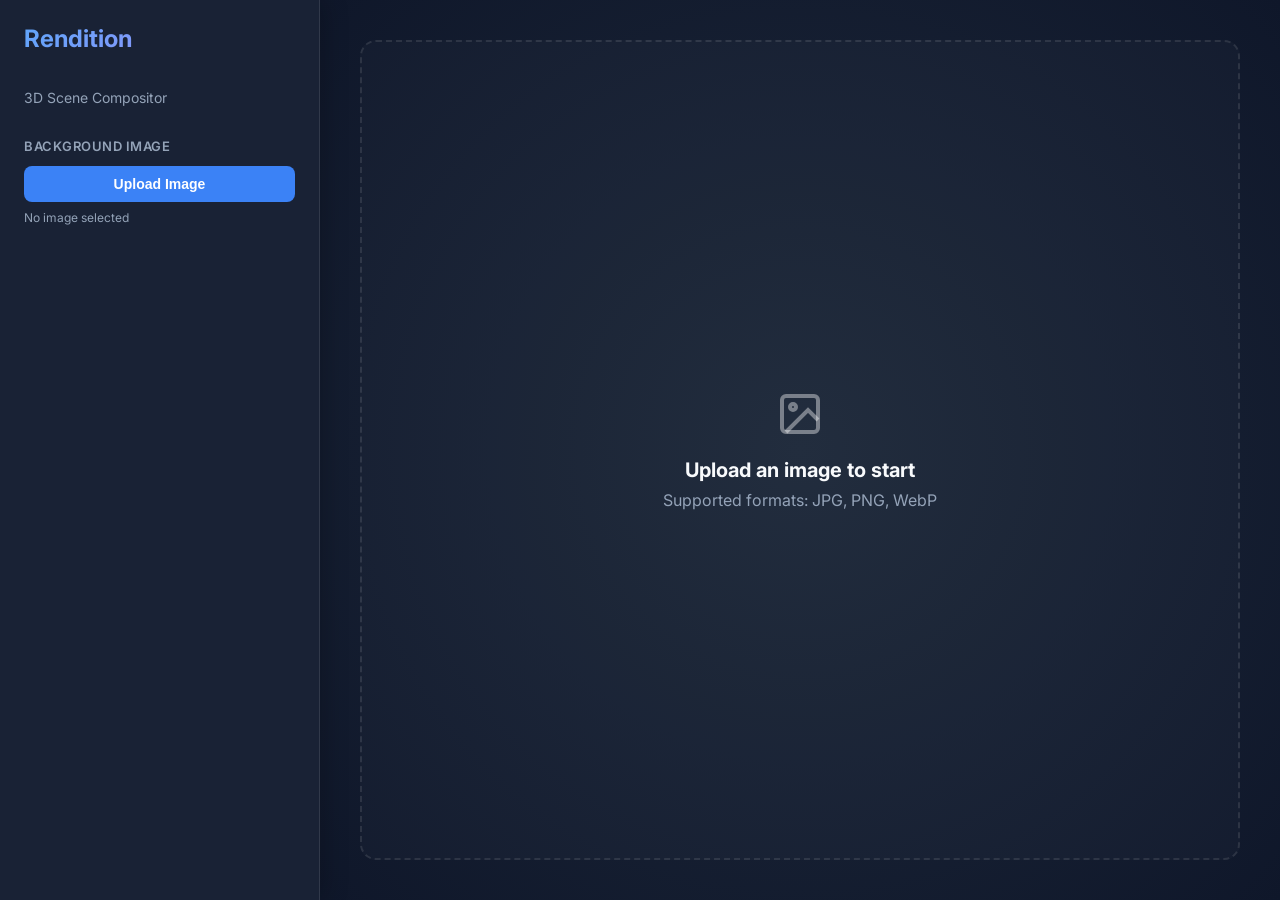
==== index.html @ f94c9c57 "updated to latest version" ====
<!DOCTYPE html>
<html lang="en">

<head>
    <meta charset="UTF-8">
    <meta name="viewport" content="width=device-width, initial-scale=1.0">
    <title>Rendition 3D Compositor</title>
    <!-- Fonts -->
    <link href="https://fonts.googleapis.com/css2?family=Inter:wght@300;400;600;700&display=swap" rel="stylesheet">
    <!-- Styles -->
    <link rel="stylesheet" href="style.css">
</head>

<body>

    <div class="app-container">
        <!-- Sidebar Controls -->
        <aside class="sidebar">
            <h1 class="logo">Rendition</h1>
            <p class="subtitle">3D Scene Compositor</p>

            <div class="control-group">
                <label class="control-label">Background Image</label>
                <div class="file-upload-wrapper">
                    <input type="file" id="imageUpload" accept="image/*" />
                    <button class="btn btn-primary" onclick="document.getElementById('imageUpload').click()">Upload
                        Image</button>
                    <p id="uploadStatus" class="status-text">No image selected</p>
                </div>
            </div>

            <div class="control-group" id="modelsBox" style="display: none;">
                <label class="control-label">Add 3D Models</label>
                <div class="models-grid">
                    <button class="btn-model" data-model="https://modelviewer.dev/shared-assets/models/Astronaut.glb">
                        <img src="https://raw.githubusercontent.com/google/model-viewer/master/packages/shared-assets/models/Astronaut.png"
                            alt="Astronaut"
                            onerror="this.src='[data-uri]'" />
                        <span>Astronaut</span>
                    </button>
                    <button class="btn-model"
                        data-model="https://modelviewer.dev/shared-assets/models/RobotExpressive.glb">
                        <img src="https://raw.githubusercontent.com/google/model-viewer/master/packages/shared-assets/models/RobotExpressive.png"
                            alt="Robot"
                            onerror="this.src='[data-uri]'" />
                        <span>Robot</span>
                    </button>
                    <button class="btn-model"
                        data-model="https://modelviewer.dev/shared-assets/models/glTF-Sample-Models/2.0/Duck/glTF-Binary/Duck.glb">
                        <img src="https://raw.githubusercontent.com/KhronosGroup/glTF-Sample-Models/master/2.0/Duck/screenshot/screenshot.png"
                            alt="Duck"
                            onerror="this.src='[data-uri]'" />
                        <span>Duck</span>
                    </button>
                </div>
            </div>

            <div class="control-group action-group" id="actionsBox" style="display: none;">
                <button class="btn btn-success" id="btnSaveImage">
                    <svg width="20" height="20" viewBox="0 0 24 24" fill="none" stroke="currentColor" stroke-width="2"
                        stroke-linecap="round" stroke-linejoin="round">
                        <path d="M19 21H5a2 2 0 0 1-2-2V5a2 2 0 0 1 2-2h11l5 5v11a2 2 0 0 1-2 2z"></path>
                        <polyline points="17 21 17 13 7 13 7 21"></polyline>
                        <polyline points="7 3 7 8 15 8"></polyline>
                    </svg>
                    Capture & Save
                </button>
            </div>
        </aside>

        <!-- Main Canvas Area -->
        <main class="workspace">
            <div id="dropzone" class="dropzone empty">
                <div class="dropzone-message">
                    <svg width="48" height="48" viewBox="0 0 24 24" fill="none" stroke="rgba(255,255,255,0.4)"
                        stroke-width="2">
                        <rect x="3" y="3" width="18" height="18" rx="2" ry="2"></rect>
                        <circle cx="8.5" cy="8.5" r="1.5"></circle>
                        <polyline points="21 15 16 10 5 21"></polyline>
                    </svg>
                    <h2>Upload an image to start</h2>
                    <p>Supported formats: JPG, PNG, WebP</p>
                </div>
                <!-- Canvas becomes populated once image is uploaded -->
                <div id="canvas" class="canvas-hidden">
                    <img id="bgImg" src="" alt="Background" draggable="false" />
                    <!-- Model wrappers injected here -->
                </div>
            </div>
        </main>
    </div>

    <!-- Scripts -->
    <script src="https://cdnjs.cloudflare.com/ajax/libs/html2canvas/1.4.1/html2canvas.min.js"></script>
    <script type="module" src="https://ajax.googleapis.com/ajax/libs/model-viewer/3.4.0/model-viewer.min.js"></script>
    <script src="script.js"></script>
</body>

</html>
---- style.css ----
:root {
    --bg-dark: #0f172a;
    --sidebar-bg: rgba(30, 41, 59, 0.7);
    --border-color: rgba(255, 255, 255, 0.1);
    --text-primary: #f8fafc;
    --text-secondary: #94a3b8;
    --brand-primary: #3b82f6;
    --brand-hover: #2563eb;
    --success: #10b981;
    --success-hover: #059669;
    --danger: #ef4444;
}

* {
    box-sizing: border-box;
    margin: 0;
    padding: 0;
}

body {
    font-family: 'Inter', sans-serif;
    background-color: var(--bg-dark);
    color: var(--text-primary);
    min-height: 100vh;
    overflow: hidden;
}

.app-container {
    display: flex;
    height: 100vh;
    width: 100vw;
}

/* Sidebar */
.sidebar {
    width: 320px;
    background: var(--sidebar-bg);
    backdrop-filter: blur(16px);
    -webkit-backdrop-filter: blur(16px);
    border-right: 1px solid var(--border-color);
    padding: 24px;
    display: flex;
    flex-direction: column;
    gap: 32px;
    z-index: 10;
    box-shadow: 4px 0 24px rgba(0, 0, 0, 0.2);
}

.logo {
    font-size: 24px;
    font-weight: 700;
    background: linear-gradient(135deg, #60a5fa, #a78bfa);
    -webkit-background-clip: text;
    -webkit-text-fill-color: transparent;
    margin-bottom: 4px;
}

.subtitle {
    font-size: 14px;
    color: var(--text-secondary);
}

.control-group {
    display: flex;
    flex-direction: column;
    gap: 12px;
}

.control-label {
    font-size: 13px;
    font-weight: 600;
    text-transform: uppercase;
    letter-spacing: 0.5px;
    color: var(--text-secondary);
}

/* Buttons */
.btn {
    display: inline-flex;
    align-items: center;
    justify-content: center;
    gap: 8px;
    padding: 10px 16px;
    border-radius: 8px;
    font-size: 14px;
    font-weight: 600;
    border: none;
    cursor: pointer;
    transition: all 0.2s ease;
    width: 100%;
}

.btn-primary {
    background: var(--brand-primary);
    color: white;
}

.btn-primary:hover {
    background: var(--brand-hover);
    transform: translateY(-1px);
}

.btn-success {
    background: var(--success);
    color: white;
    padding: 14px;
    font-size: 15px;
}

.btn-success:hover {
    background: var(--success-hover);
    transform: translateY(-2px);
    box-shadow: 0 4px 12px rgba(16, 185, 129, 0.3);
}

/* File Upload */
.file-upload-wrapper input[type="file"] {
    display: none;
}

.status-text {
    font-size: 12px;
    color: var(--text-secondary);
    margin-top: 8px;
    word-break: break-all;
}

/* Models Grid */
.models-grid {
    display: grid;
    grid-template-columns: repeat(3, 1fr);
    gap: 12px;
}

.btn-model {
    background: rgba(255, 255, 255, 0.05);
    border: 1px solid var(--border-color);
    border-radius: 8px;
    padding: 8px;
    cursor: pointer;
    transition: all 0.2s ease;
    display: flex;
    flex-direction: column;
    align-items: center;
    gap: 8px;
}

.btn-model:hover {
    background: rgba(255, 255, 255, 0.1);
    transform: translateY(-2px);
    border-color: var(--brand-primary);
}

.btn-model img {
    width: 100%;
    aspect-ratio: 1;
    object-fit: cover;
    border-radius: 4px;
    background: #000;
}

.btn-model span {
    font-size: 11px;
    color: var(--text-primary);
    font-weight: 500;
}

.action-group {
    margin-top: auto;
}

/* Main Workspace */
.workspace {
    flex: 1;
    position: relative;
    display: flex;
    align-items: center;
    justify-content: center;
    background: radial-gradient(circle at center, #1e293b 0%, #0f172a 100%);
    overflow: auto;
    padding: 40px;
}

.dropzone {
    width: 100%;
    height: 100%;
    border: 2px dashed var(--border-color);
    border-radius: 16px;
    display: flex;
    align-items: center;
    justify-content: center;
    transition: all 0.3s ease;
}

.dropzone.empty {
    background: rgba(255, 255, 255, 0.02);
}

.dropzone-message {
    text-align: center;
    color: var(--text-secondary);
}

.dropzone-message h2 {
    color: var(--text-primary);
    margin: 16px 0 8px;
    font-size: 20px;
}

/* Canvas Area */
#canvas {
    position: relative;
    box-shadow: 0 20px 40px rgba(0, 0, 0, 0.4);
    transition: transform 0.3s ease;
}

#canvas.canvas-hidden {
    display: none;
}

#bgImg {
    display: block;
    max-width: 100%;
    max-height: calc(100vh - 80px);
    /* accounting for workspace padding */
    object-fit: contain;
}

/* Model Wrapper */
.model-wrapper {
    position: absolute;
    top: 50%;
    left: 50%;
    width: 500px;
    height: 500px;
    transform: translate(-50%, -50%);
    border: 2px solid transparent;
}

.model-wrapper:hover,
.model-wrapper.active {
    border-color: rgba(59, 130, 246, 0.5);
    background: rgba(59, 130, 246, 0.05);
    /* very slight background on hover */
}

model-viewer {
    width: 100%;
    height: 100%;
    --poster-color: transparent;
}

/* Wrapper Controls */
.model-control {
    position: absolute;
    width: 32px;
    height: 32px;
    border-radius: 50%;
    background: var(--brand-primary);
    color: white;
    display: flex;
    align-items: center;
    justify-content: center;
    cursor: pointer;
    box-shadow: 0 2px 8px rgba(0, 0, 0, 0.3);
    opacity: 0;
    transition: opacity 0.2s ease, transform 0.1s ease;
    z-index: 10;
    border: 2px solid white;
}

.model-control:hover {
    transform: scale(1.1);
}

.model-wrapper:hover .model-control,
.model-wrapper.active .model-control {
    opacity: 1;
}

.btn-move {
    top: -16px;
    left: -16px;
    cursor: grab;
}

.btn-move:active {
    cursor: grabbing;
}

.btn-delete {
    top: -16px;
    right: -16px;
    background: var(--danger);
}

.btn-resize {
    bottom: -16px;
    right: -16px;
    cursor: nwse-resize;
    background: #f59e0b;
}

/* Hide controls during screenshot */
.model-wrapper.hide-controls {
    border-color: transparent !important;
    background: transparent !important;
}

.model-wrapper.hide-controls .model-control {
    opacity: 0 !important;
    display: none !important;
}
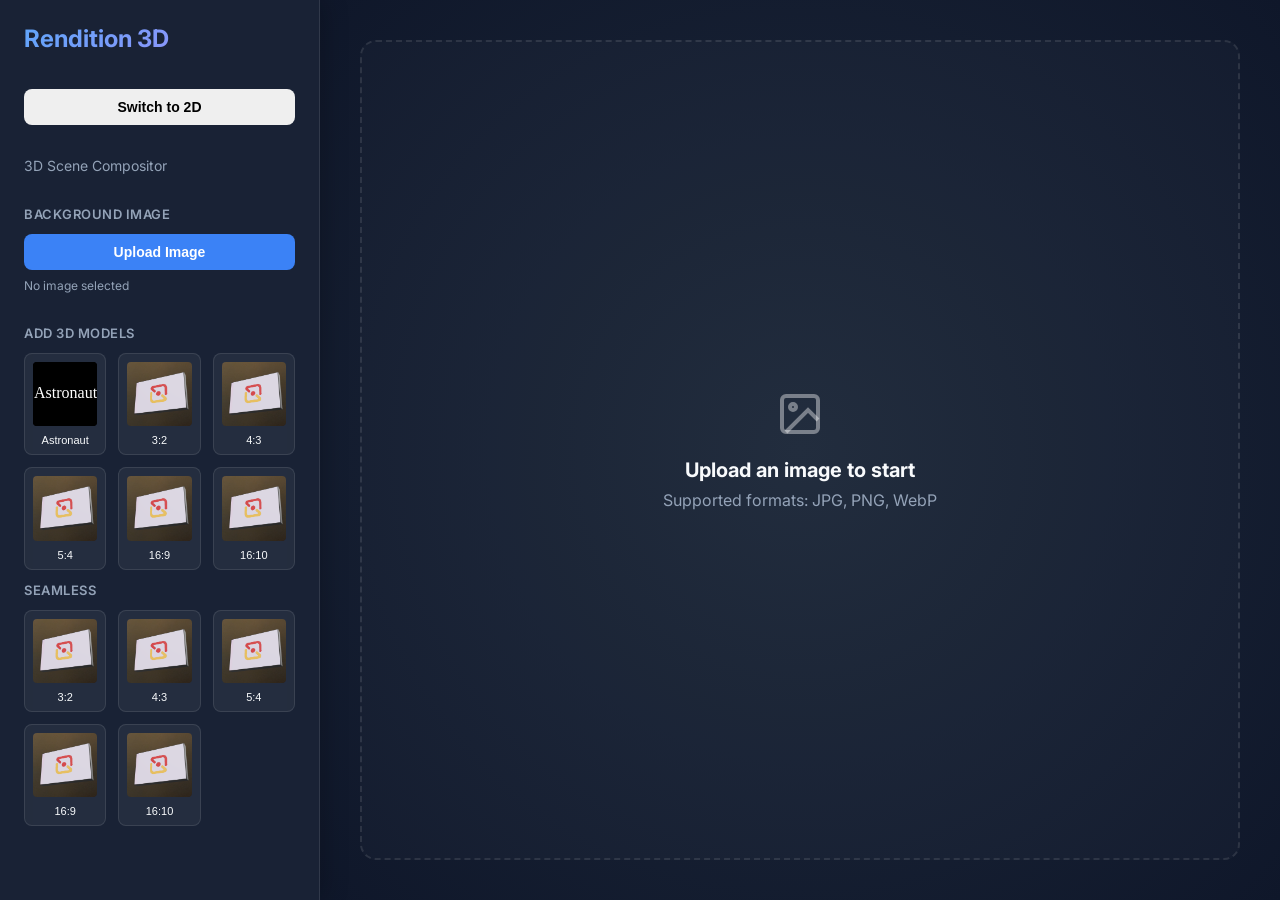
==== commit 10bb2f69: "added 2d version" ====
--- a/index.html
+++ b/index.html
@@ -16,8 +16,10 @@
     <div class="app-container">
         <!-- Sidebar Controls -->
         <aside class="sidebar">
-            <h1 class="logo">Rendition</h1>
-            <p class="subtitle">3D Scene Compositor</p>
+            <h1 class="logo">Rendition 3D</h1>
+            <button class="btn text-secondary" onclick="window.location.href='2d/index.html'">Switch to
+                2D</button>
+            <p class=" subtitle">3D Scene Compositor</p>
 
             <div class="control-group">
                 <label class="control-label">Background Image</label>
@@ -29,7 +31,7 @@
                 </div>
             </div>
 
-            <div class="control-group" id="modelsBox" style="display: none;">
+            <div class="control-group" id="modelsBox" style="display: flex;">
                 <label class="control-label">Add 3D Models</label>
                 <div class="models-grid">
                     <button class="btn-model" data-model="https://modelviewer.dev/shared-assets/models/Astronaut.glb">
@@ -38,19 +40,58 @@
                             onerror="this.src='[data-uri]'" />
                         <span>Astronaut</span>
                     </button>
-                    <button class="btn-model"
-                        data-model="https://modelviewer.dev/shared-assets/models/RobotExpressive.glb">
-                        <img src="https://raw.githubusercontent.com/google/model-viewer/master/packages/shared-assets/models/RobotExpressive.png"
-                            alt="Robot"
-                            onerror="this.src='[data-uri]'" />
-                        <span>Robot</span>
+                    <button class="btn-model" data-model="models/3_2.glb">
+                        <img src="image/led.png" alt="3_2"
+                            onerror="this.src='[data-uri]'" />
+                        <span>3:2</span>
                     </button>
-                    <button class="btn-model"
-                        data-model="https://modelviewer.dev/shared-assets/models/glTF-Sample-Models/2.0/Duck/glTF-Binary/Duck.glb">
-                        <img src="https://raw.githubusercontent.com/KhronosGroup/glTF-Sample-Models/master/2.0/Duck/screenshot/screenshot.png"
-                            alt="Duck"
+                    <button class="btn-model" data-model="models/4_3.glb">
+                        <img src="image/led.png" alt="4_3"
                             onerror="this.src='[data-uri]'" />
-                        <span>Duck</span>
+                        <span>4:3</span>
+                    </button>
+                    <button class="btn-model" data-model="models/5_4.glb">
+                        <img src="image/led.png" alt="5_4"
+                            onerror="this.src='[data-uri]'" />
+                        <span>5:4</span>
+                    </button>
+                    <button class="btn-model" data-model="models/16_9.glb">
+                        <img src="image/led.png" alt="16_9"
+                            onerror="this.src='[data-uri]'" />
+                        <span>16:9</span>
+                    </button>
+                    <button class="btn-model" data-model="models/16_10.glb">
+                        <img src="image/led.png" alt="16_10"
+                            onerror="this.src='[data-uri]'" />
+                        <span>16:10</span>
+                    </button>
+                </div>
+                <label class="control-label">Seamless</label>
+                <div class="models-grid">
+                    <button class="btn-model" data-model="models/3_2_seamless.glb">
+                        <img src="image/led.png" alt="3_2"
+                            onerror="this.src='[data-uri]'" />
+                        <span>3:2</span>
+                    </button>
+                    <button class="btn-model" data-model="models/4_3_seamless.glb">
+                        <img src="image/led.png" alt="4_3"
+                            onerror="this.src='[data-uri]'" />
+                        <span>4:3</span>
+                    </button>
+                    <button class="btn-model" data-model="models/5_4_seamless.glb">
+                        <img src="image/led.png" alt="5_4"
+                            onerror="this.src='[data-uri]'" />
+                        <span>5:4</span>
+                    </button>
+                    <button class="btn-model" data-model="models/16_9_seamless.glb">
+                        <img src="image/led.png" alt="16_9"
+                            onerror="this.src='[data-uri]'" />
+                        <span>16:9</span>
+                    </button>
+                    <button class="btn-model" data-model="models/16_10_seamless.glb">
+                        <img src="image/led.png" alt="16_10"
+                            onerror="this.src='[data-uri]'" />
+                        <span>16:10</span>
                     </button>
                 </div>
             </div>
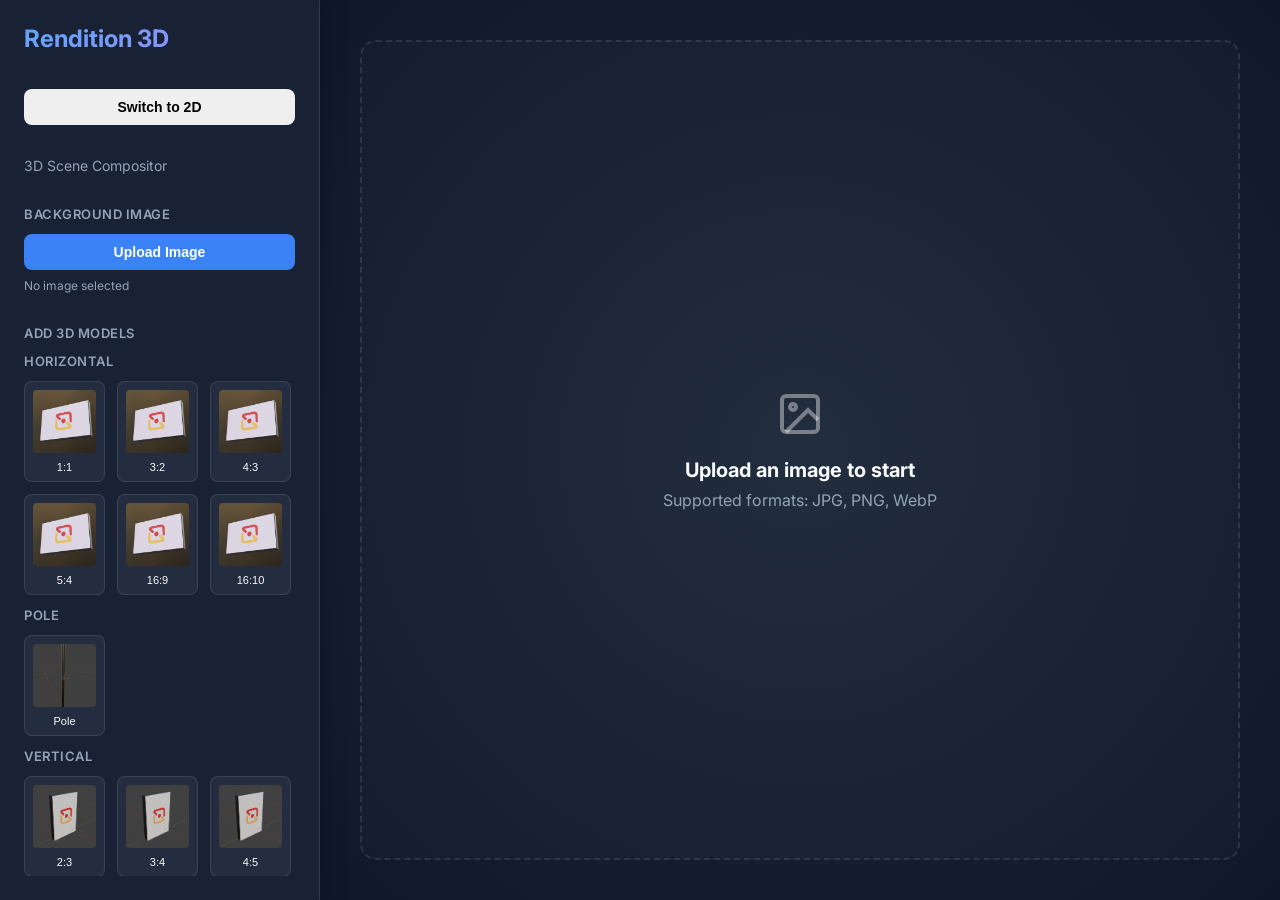
==== commit a14d2109: "add scroll, update to 3d models" ====
--- a/index.html
+++ b/index.html
@@ -8,7 +8,7 @@
     <!-- Fonts -->
     <link href="https://fonts.googleapis.com/css2?family=Inter:wght@300;400;600;700&display=swap" rel="stylesheet">
     <!-- Styles -->
-    <link rel="stylesheet" href="style.css">
+    <link rel="stylesheet" href="style.css?v=2">
 </head>
 
 <body>
@@ -33,12 +33,17 @@
 
             <div class="control-group" id="modelsBox" style="display: flex;">
                 <label class="control-label">Add 3D Models</label>
-                <div class="models-grid">
+                <!-- <div class="models-grid">
                     <button class="btn-model" data-model="https://modelviewer.dev/shared-assets/models/Astronaut.glb">
                         <img src="https://raw.githubusercontent.com/google/model-viewer/master/packages/shared-assets/models/Astronaut.png"
                             alt="Astronaut"
                             onerror="this.src='[data-uri]'" />
                         <span>Astronaut</span>
+                    </button>
+                    <button class="btn-model" data-model="models/1_1.glb">
+                        <img src="image/led.png" alt="1_1"
+                            onerror="this.src='[data-uri]'" />
+                        <span>1:1</span>
                     </button>
                     <button class="btn-model" data-model="models/3_2.glb">
                         <img src="image/led.png" alt="3_2"
@@ -65,9 +70,14 @@
                             onerror="this.src='[data-uri]'" />
                         <span>16:10</span>
                     </button>
-                </div>
-                <label class="control-label">Seamless</label>
+                </div> -->
+                <label class="control-label">Horizontal</label>
                 <div class="models-grid">
+                    <button class="btn-model" data-model="models/1_1.glb">
+                        <img src="image/led.png" alt="1_1"
+                            onerror="this.src='[data-uri]'" />
+                        <span>1:1</span>
+                    </button>
                     <button class="btn-model" data-model="models/3_2_seamless.glb">
                         <img src="image/led.png" alt="3_2"
                             onerror="this.src='[data-uri]'" />
@@ -94,9 +104,51 @@
                         <span>16:10</span>
                     </button>
                 </div>
+                <label class="control-label">Pole</label>
+                <div class="models-grid">
+                    <button class="btn-model" data-model="models/pole_1.glb">
+                        <img src="image/pole_1.png" alt=""
+                            onerror="this.src='[data-uri]'" />
+                        <span>Pole</span>
+                    </button>
+                </div>
+                <label class="control-label">Vertical</label>
+                <div class="models-grid">
+                    <button class="btn-model" data-model="models/v2_3.glb">
+                        <img src="image/led-vertical.png" alt="v2_3"
+                            onerror="this.src='[data-uri]'" />
+                        <span>2:3</span>
+                    </button>
+                    <button class="btn-model" data-model="models/v3_4.glb">
+                        <img src="image/led-vertical.png" alt="v3_4"
+                            onerror="this.src='[data-uri]'" />
+                        <span>3:4</span>
+                    </button>
+                    <button class="btn-model" data-model="models/v4_5.glb">
+                        <img src="image/led-vertical.png" alt="v4_5"
+                            onerror="this.src='[data-uri]'" />
+                        <span>4:5</span>
+                    </button>
+                    <button class="btn-model" data-model="models/v9_16.glb">
+                        <img src="image/led-vertical.png" alt="v9_16"
+                            onerror="this.src='[data-uri]'" />
+                        <span>9:16</span>
+                    </button>
+                    <button class="btn-model" data-model="models/v10_16.glb">
+                        <img src="image/led-vertical.png" alt="v10_16"
+                            onerror="this.src='[data-uri]'" />
+                        <span>10:16</span>
+                    </button>
+                </div>
             </div>
 
-            <div class="control-group action-group" id="actionsBox" style="display: none;">
+            <div class="control-group action-group" id="actionsBox"
+                style="display: none; flex-direction: column; gap: 12px;">
+                <label
+                    style="display: flex; align-items: center; gap: 8px; cursor: pointer; color: var(--text-primary); font-size: 14px;">
+                    <input type="checkbox" id="addWatermark" style="width: 16px; height: 16px;">
+                    Add Watermark
+                </label>
                 <button class="btn btn-success" id="btnSaveImage">
                     <svg width="20" height="20" viewBox="0 0 24 24" fill="none" stroke="currentColor" stroke-width="2"
                         stroke-linecap="round" stroke-linejoin="round">
@@ -134,7 +186,7 @@
     <!-- Scripts -->
     <script src="https://cdnjs.cloudflare.com/ajax/libs/html2canvas/1.4.1/html2canvas.min.js"></script>
     <script type="module" src="https://ajax.googleapis.com/ajax/libs/model-viewer/3.4.0/model-viewer.min.js"></script>
-    <script src="script.js"></script>
+    <script src="script.js?v=2"></script>
 </body>
 
 </html>
--- a/style.css
+++ b/style.css
@@ -132,6 +132,32 @@
     gap: 12px;
 }
 
+#modelsBox {
+    overflow-y: auto;
+    flex: 1;
+    min-height: 0;
+    padding-right: 4px;
+}
+
+/* Custom scrollbar for modelsBox */
+#modelsBox::-webkit-scrollbar {
+    width: 6px;
+}
+
+#modelsBox::-webkit-scrollbar-track {
+    background: rgba(255, 255, 255, 0.05);
+    border-radius: 4px;
+}
+
+#modelsBox::-webkit-scrollbar-thumb {
+    background: rgba(255, 255, 255, 0.2);
+    border-radius: 4px;
+}
+
+#modelsBox::-webkit-scrollbar-thumb:hover {
+    background: rgba(255, 255, 255, 0.3);
+}
+
 .btn-model {
     background: rgba(255, 255, 255, 0.05);
     border: 1px solid var(--border-color);
@@ -174,16 +200,18 @@
     flex: 1;
     position: relative;
     display: flex;
-    align-items: center;
-    justify-content: center;
+    align-items: flex-start;
+    justify-content: flex-start;
     background: radial-gradient(circle at center, #1e293b 0%, #0f172a 100%);
     overflow: auto;
     padding: 40px;
 }
 
 .dropzone {
-    width: 100%;
-    height: 100%;
+    min-width: 100%;
+    min-height: 100%;
+    width: max-content;
+    height: max-content;
     border: 2px dashed var(--border-color);
     border-radius: 16px;
     display: flex;
@@ -210,6 +238,7 @@
 /* Canvas Area */
 #canvas {
     position: relative;
+    flex-shrink: 0;
     box-shadow: 0 20px 40px rgba(0, 0, 0, 0.4);
     transition: transform 0.3s ease;
 }
@@ -220,10 +249,10 @@
 
 #bgImg {
     display: block;
-    max-width: 100%;
-    max-height: calc(100vh - 80px);
-    /* accounting for workspace padding */
-    object-fit: contain;
+    height: 800px !important;
+    width: auto !important;
+    max-width: none !important;
+    max-height: none !important;
 }
 
 /* Model Wrapper */
@@ -267,10 +296,11 @@
     transition: opacity 0.2s ease, transform 0.1s ease;
     z-index: 10;
     border: 2px solid white;
+    transform: scale(var(--inv-scale, 1));
 }
 
 .model-control:hover {
-    transform: scale(1.1);
+    transform: scale(calc(var(--inv-scale, 1) * 1.1));
 }
 
 .model-wrapper:hover .model-control,
@@ -301,6 +331,76 @@
     background: #f59e0b;
 }
 
+.btn-lock {
+    top: auto;
+    bottom: -16px;
+    left: -16px;
+    background: #64748b;
+}
+
+.btn-rot {
+    position: absolute;
+    width: 32px;
+    height: 32px;
+    border-radius: 50%;
+    background: rgba(255, 255, 255, 0.5);
+    color: white;
+    display: flex;
+    align-items: center;
+    justify-content: center;
+    cursor: pointer;
+    z-index: 10;
+    opacity: 0;
+    transition: opacity 0.2s, background 0.2s;
+    border: none;
+    transform: translate(-50%, -50%) scale(var(--inv-scale, 1));
+}
+
+.btn-rot:hover {
+    background: rgba(255, 255, 255, 0.4);
+    transform: translate(-50%, -50%) scale(calc(var(--inv-scale, 1) * 1.1));
+}
+
+.model-wrapper.active:not(.locked) .btn-rot {
+    opacity: 0.5;
+}
+
+.model-wrapper.active:not(.locked) .btn-rot:hover {
+    opacity: 1;
+}
+
+.btn-rot-up {
+    top: 20%;
+    left: 50%;
+    transform: translate(-50%, -50%) scale(var(--inv-scale, 1));
+}
+
+.btn-rot-down {
+    top: 80%;
+    left: 50%;
+    transform: translate(-50%, -50%) scale(var(--inv-scale, 1));
+}
+
+.btn-rot-left {
+    top: 50%;
+    left: 20%;
+    transform: translate(-50%, -50%) scale(var(--inv-scale, 1));
+}
+
+.btn-rot-right {
+    top: 50%;
+    left: 80%;
+    transform: translate(-50%, -50%) scale(var(--inv-scale, 1));
+}
+
+.model-wrapper.locked {
+    border-color: rgba(255, 255, 255, 0.3) !important;
+}
+
+.model-wrapper.locked .model-control:not(.btn-lock) {
+    display: none !important;
+}
+
 /* Hide controls during screenshot */
 .model-wrapper.hide-controls {
     border-color: transparent !important;
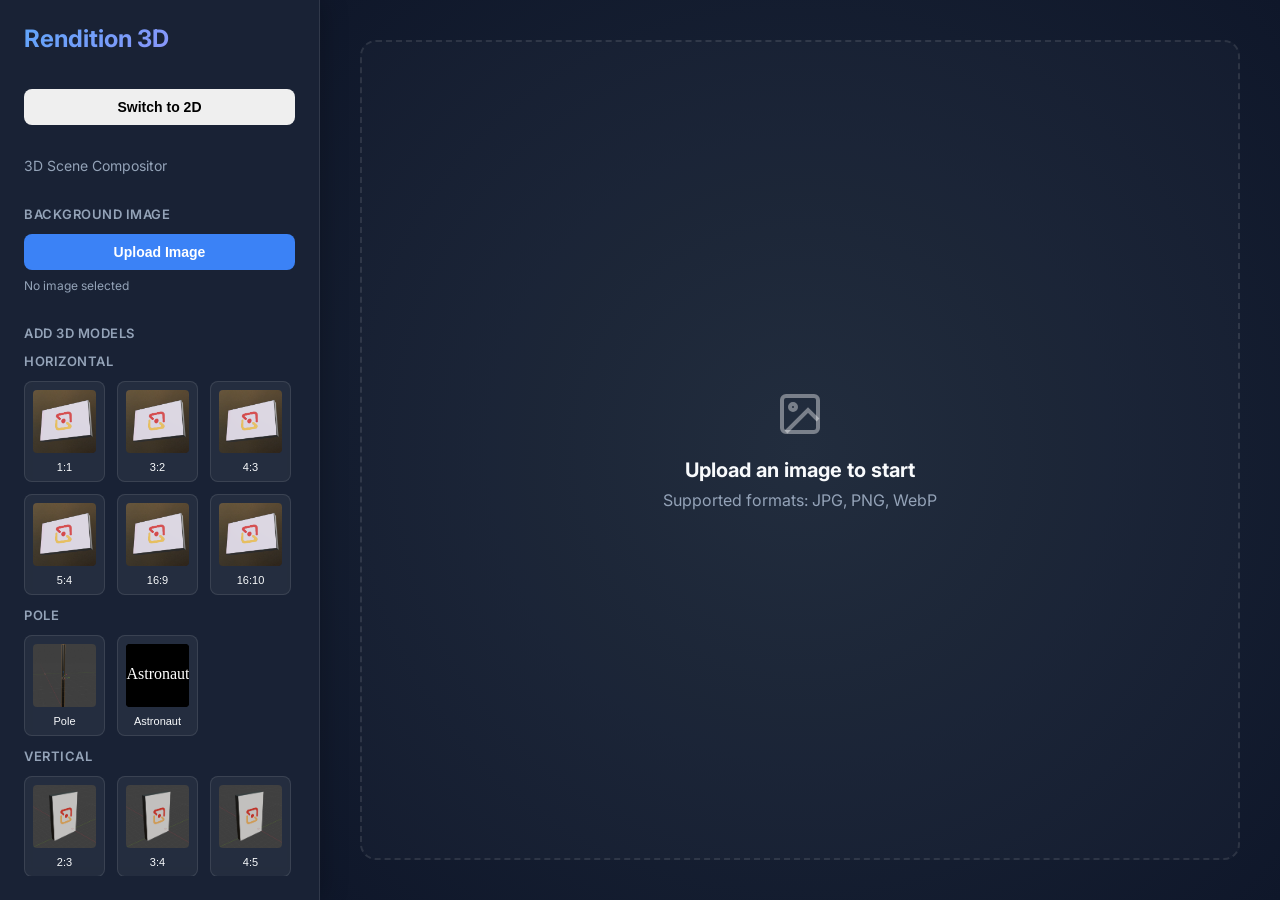
==== commit 79af3dca: "astronaut" ====
--- a/index.html
+++ b/index.html
@@ -111,6 +111,12 @@
                             onerror="this.src='[data-uri]'" />
                         <span>Pole</span>
                     </button>
+                    <button class="btn-model" data-model="https://modelviewer.dev/shared-assets/models/Astronaut.glb">
+                        <img src="https://raw.githubusercontent.com/google/model-viewer/master/packages/shared-assets/models/Astronaut.png"
+                            alt="Astronaut"
+                            onerror="this.src='[data-uri]'" />
+                        <span>Astronaut</span>
+                    </button>
                 </div>
                 <label class="control-label">Vertical</label>
                 <div class="models-grid">
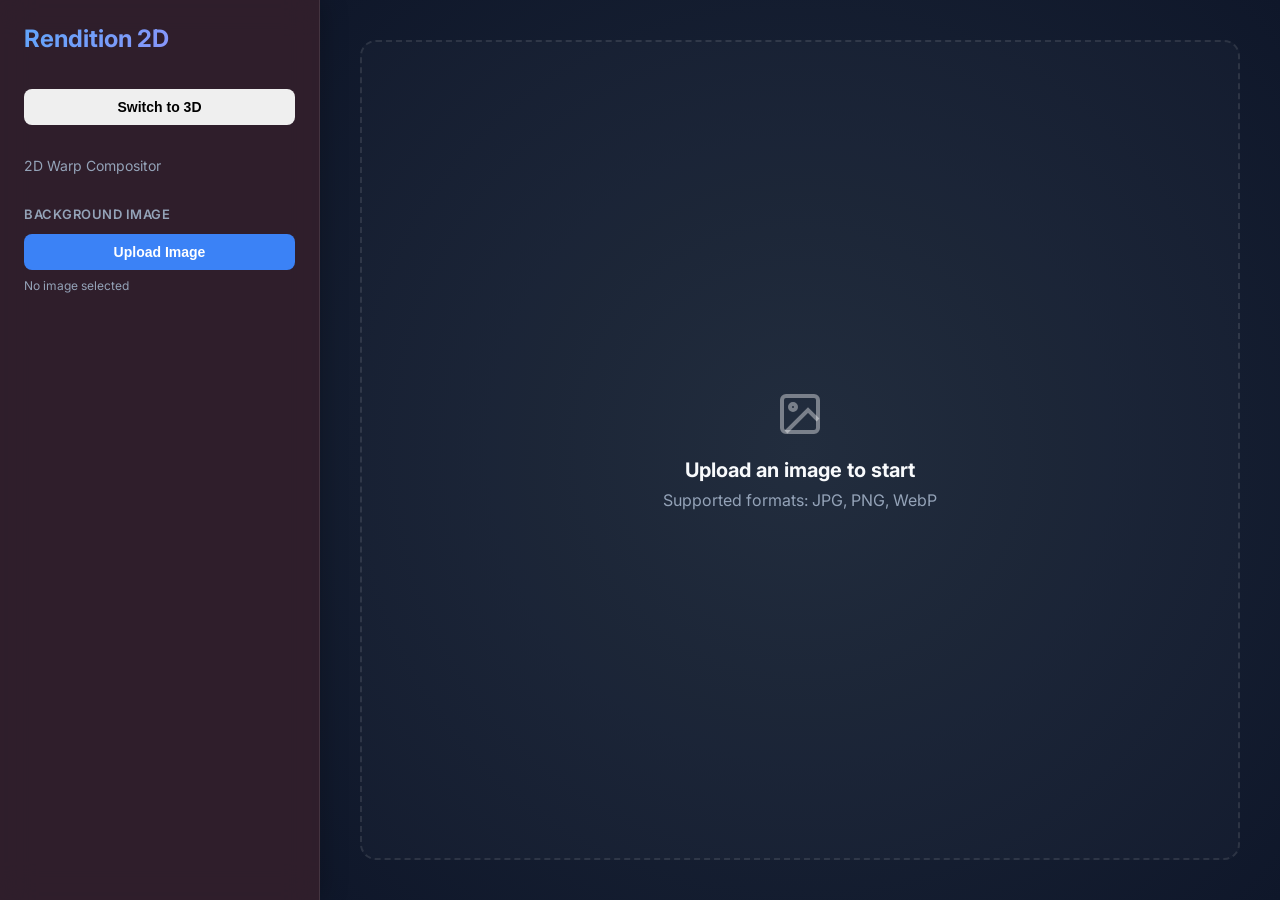
==== commit f2cca656: "fixes, set 2d as base" ====
--- a/index.html
+++ b/index.html
@@ -4,22 +4,21 @@
 <head>
     <meta charset="UTF-8">
     <meta name="viewport" content="width=device-width, initial-scale=1.0">
-    <title>Rendition 3D Compositor</title>
+    <title>Rendition 2D Compositor</title>
     <!-- Fonts -->
     <link href="https://fonts.googleapis.com/css2?family=Inter:wght@300;400;600;700&display=swap" rel="stylesheet">
     <!-- Styles -->
-    <link rel="stylesheet" href="style.css?v=2">
+    <link rel="stylesheet" href="style.css">
 </head>
 
 <body>
-
     <div class="app-container">
         <!-- Sidebar Controls -->
         <aside class="sidebar">
-            <h1 class="logo">Rendition 3D</h1>
-            <button class="btn text-secondary" onclick="window.location.href='2d/index.html'">Switch to
-                2D</button>
-            <p class=" subtitle">3D Scene Compositor</p>
+            <h1 class="logo">Rendition 2D</h1>
+            <button class="btn text-secondary" onclick="window.location.href='3d/index.html'">Switch to
+                3D</button>
+            <p class="subtitle">2D Warp Compositor</p>
 
             <div class="control-group">
                 <label class="control-label">Background Image</label>
@@ -31,119 +30,74 @@
                 </div>
             </div>
 
-            <div class="control-group" id="modelsBox" style="display: flex;">
-                <label class="control-label">Add 3D Models</label>
-                <!-- <div class="models-grid">
-                    <button class="btn-model" data-model="https://modelviewer.dev/shared-assets/models/Astronaut.glb">
-                        <img src="https://raw.githubusercontent.com/google/model-viewer/master/packages/shared-assets/models/Astronaut.png"
-                            alt="Astronaut"
-                            onerror="this.src='[data-uri]'" />
-                        <span>Astronaut</span>
+            <div class="control-group" id="modelsBox" style="display: none;">
+                <label class="control-label">Add 2D Shapes</label>
+                <div class="models-grid">
+                    <!-- Data values will hold width and height -->
+                    <button class="btn-model" data-width="300" data-height="200">
+                        <div class="shape-preview"
+                            style="aspect-ratio: 3/2; background: linear-gradient(135deg, #f87171, #fb923c);"></div>
+                        <span>3:2 Fill</span>
                     </button>
-                    <button class="btn-model" data-model="models/1_1.glb">
-                        <img src="image/led.png" alt="1_1"
-                            onerror="this.src='[data-uri]'" />
-                        <span>1:1</span>
+                    <button class="btn-model" data-width="300" data-height="225">
+                        <div class="shape-preview"
+                            style="aspect-ratio: 4/3; background: linear-gradient(135deg, #34d399, #10b981);"></div>
+                        <span>4:3 Fill</span>
                     </button>
-                    <button class="btn-model" data-model="models/3_2.glb">
-                        <img src="image/led.png" alt="3_2"
-                            onerror="this.src='[data-uri]'" />
-                        <span>3:2</span>
+                    <button class="btn-model" data-width="250" data-height="200">
+                        <div class="shape-preview"
+                            style="aspect-ratio: 5/4; background: linear-gradient(135deg, #60a5fa, #3b82f6);"></div>
+                        <span>5:4 Fill</span>
                     </button>
-                    <button class="btn-model" data-model="models/4_3.glb">
-                        <img src="image/led.png" alt="4_3"
-                            onerror="this.src='[data-uri]'" />
-                        <span>4:3</span>
+                    <button class="btn-model" data-width="320" data-height="180">
+                        <div class="shape-preview"
+                            style="aspect-ratio: 16/9; background: linear-gradient(135deg, #a78bfa, #8b5cf6);"></div>
+                        <span>16:9 Fill</span>
                     </button>
-                    <button class="btn-model" data-model="models/5_4.glb">
-                        <img src="image/led.png" alt="5_4"
-                            onerror="this.src='[data-uri]'" />
-                        <span>5:4</span>
+                    <button class="btn-model" data-width="320" data-height="200">
+                        <div class="shape-preview"
+                            style="aspect-ratio: 16/10; background: linear-gradient(135deg, #f472b6, #db2777);"></div>
+                        <span>16:10 Fill</span>
                     </button>
-                    <button class="btn-model" data-model="models/16_9.glb">
-                        <img src="image/led.png" alt="16_9"
-                            onerror="this.src='[data-uri]'" />
-                        <span>16:9</span>
+                    <button class="btn-model" data-shape="circle-outline" data-width="200" data-height="200">
+                        <div class="shape-preview"
+                            style="aspect-ratio: 1; border: 2px solid #3b82f6; border-radius: 50%; background: transparent; height: 35px; width: 35px; margin: 0 auto;">
+                        </div>
+                        <span>Circle (O)</span>
                     </button>
-                    <button class="btn-model" data-model="models/16_10.glb">
-                        <img src="image/led.png" alt="16_10"
-                            onerror="this.src='[data-uri]'" />
-                        <span>16:10</span>
+                    <button class="btn-model" data-shape="box-outline" data-width="300" data-height="200">
+                        <div class="shape-preview"
+                            style="aspect-ratio: 3/2; border: 2px solid #3b82f6; background: transparent; height: 30px; width: 45px; margin: 0 auto;">
+                        </div>
+                        <span>Box (O)</span>
                     </button>
-                </div> -->
-                <label class="control-label">Horizontal</label>
-                <div class="models-grid">
-                    <button class="btn-model" data-model="models/1_1.glb">
-                        <img src="image/led.png" alt="1_1"
-                            onerror="this.src='[data-uri]'" />
-                        <span>1:1</span>
+                    <button class="btn-model" data-shape="arrow" data-width="200" data-height="100">
+                        <div class="shape-preview"
+                            style="aspect-ratio: 2/1; background: url(&quot;data:image/svg+xml,%3Csvg xmlns='http://www.w3.org/2000/svg' viewBox='0 0 100 50' fill='%233b82f6'%3E%3Cpath d='M5 20h60V10l25 15-25 15V30H5z'/%3E%3C/svg%3E&quot;) no-repeat center/contain; height: 30px; width: 100%;">
+                        </div>
+                        <span>Arrow</span>
                     </button>
-                    <button class="btn-model" data-model="models/3_2_seamless.glb">
-                        <img src="image/led.png" alt="3_2"
-                            onerror="this.src='[data-uri]'" />
-                        <span>3:2</span>
+                    <button class="btn-model" data-shape="dimension" data-width="240" data-height="80">
+                        <div class="shape-preview"
+                            style="aspect-ratio: 3/1; background: url(&quot;data:image/svg+xml,%3Csvg xmlns='http://www.w3.org/2000/svg' viewBox='0 0 200 50'%3E%3Cline x1='10' y1='25' x2='190' y2='25' stroke='%233b82f6' stroke-width='6'/%3E%3Cpath d='M25 12 L10 25 L25 38 Z' fill='%233b82f6'/%3E%3Cpath d='M175 12 L190 25 L175 38 Z' fill='%233b82f6'/%3E%3C/svg%3E&quot;) no-repeat center/contain; height: 30px; width: 100%;">
+                        </div>
+                        <span>Dimension</span>
                     </button>
-                    <button class="btn-model" data-model="models/4_3_seamless.glb">
-                        <img src="image/led.png" alt="4_3"
-                            onerror="this.src='[data-uri]'" />
-                        <span>4:3</span>
-                    </button>
-                    <button class="btn-model" data-model="models/5_4_seamless.glb">
-                        <img src="image/led.png" alt="5_4"
-                            onerror="this.src='[data-uri]'" />
-                        <span>5:4</span>
-                    </button>
-                    <button class="btn-model" data-model="models/16_9_seamless.glb">
-                        <img src="image/led.png" alt="16_9"
-                            onerror="this.src='[data-uri]'" />
-                        <span>16:9</span>
-                    </button>
-                    <button class="btn-model" data-model="models/16_10_seamless.glb">
-                        <img src="image/led.png" alt="16_10"
-                            onerror="this.src='[data-uri]'" />
-                        <span>16:10</span>
+                    <button class="btn-model" data-shape="text" data-width="200" data-height="80">
+                        <div class="shape-preview"
+                            style="aspect-ratio: 2.5/1; display: flex; align-items: center; justify-content: center; border: 1px dashed rgba(255,255,255,0.3); background: transparent; font-size: 14px; font-weight: bold; color: #f8fafc; height: 30px; width: 100%;">
+                            T</div>
+                        <span>Text</span>
                     </button>
                 </div>
-                <label class="control-label">Pole</label>
-                <div class="models-grid">
-                    <button class="btn-model" data-model="models/pole_1.glb">
-                        <img src="image/pole_1.png" alt=""
-                            onerror="this.src='[data-uri]'" />
-                        <span>Pole</span>
-                    </button>
-                    <button class="btn-model" data-model="https://modelviewer.dev/shared-assets/models/Astronaut.glb">
-                        <img src="https://raw.githubusercontent.com/google/model-viewer/master/packages/shared-assets/models/Astronaut.png"
-                            alt="Astronaut"
-                            onerror="this.src='[data-uri]'" />
-                        <span>Astronaut</span>
-                    </button>
-                </div>
-                <label class="control-label">Vertical</label>
-                <div class="models-grid">
-                    <button class="btn-model" data-model="models/v2_3.glb">
-                        <img src="image/led-vertical.png" alt="v2_3"
-                            onerror="this.src='[data-uri]'" />
-                        <span>2:3</span>
-                    </button>
-                    <button class="btn-model" data-model="models/v3_4.glb">
-                        <img src="image/led-vertical.png" alt="v3_4"
-                            onerror="this.src='[data-uri]'" />
-                        <span>3:4</span>
-                    </button>
-                    <button class="btn-model" data-model="models/v4_5.glb">
-                        <img src="image/led-vertical.png" alt="v4_5"
-                            onerror="this.src='[data-uri]'" />
-                        <span>4:5</span>
-                    </button>
-                    <button class="btn-model" data-model="models/v9_16.glb">
-                        <img src="image/led-vertical.png" alt="v9_16"
-                            onerror="this.src='[data-uri]'" />
-                        <span>9:16</span>
-                    </button>
-                    <button class="btn-model" data-model="models/v10_16.glb">
-                        <img src="image/led-vertical.png" alt="v10_16"
-                            onerror="this.src='[data-uri]'" />
-                        <span>10:16</span>
+            </div>
+
+            <div class="control-group" id="customImageShapeBox" style="display: none;">
+                <label class="control-label">Add Custom Image</label>
+                <div class="file-upload-wrapper">
+                    <input type="file" id="shapeImgUpload" accept="image/*" />
+                    <button class="btn btn-primary" onclick="document.getElementById('shapeImgUpload').click()">
+                        Upload Image Shape
                     </button>
                 </div>
             </div>
@@ -180,19 +134,17 @@
                     <h2>Upload an image to start</h2>
                     <p>Supported formats: JPG, PNG, WebP</p>
                 </div>
-                <!-- Canvas becomes populated once image is uploaded -->
                 <div id="canvas" class="canvas-hidden">
                     <img id="bgImg" src="" alt="Background" draggable="false" />
-                    <!-- Model wrappers injected here -->
+                    <!-- 2D models will be injected here -->
                 </div>
             </div>
         </main>
     </div>
 
     <!-- Scripts -->
-    <script src="https://cdnjs.cloudflare.com/ajax/libs/html2canvas/1.4.1/html2canvas.min.js"></script>
-    <script type="module" src="https://ajax.googleapis.com/ajax/libs/model-viewer/3.4.0/model-viewer.min.js"></script>
-    <script src="script.js?v=2"></script>
+    <script src="https://cdnjs.cloudflare.com/ajax/libs/dom-to-image-more/3.1.6/dom-to-image-more.min.js"></script>
+    <script src="script.js"></script>
 </body>
 
 </html>
--- a/style.css
+++ b/style.css
@@ -1,11 +1,11 @@
 :root {
-    --bg-dark: #0f172a;
+    --bg-dark: #570808;
     --sidebar-bg: rgba(30, 41, 59, 0.7);
     --border-color: rgba(255, 255, 255, 0.1);
     --text-primary: #f8fafc;
     --text-secondary: #94a3b8;
     --brand-primary: #3b82f6;
-    --brand-hover: #2563eb;
+    --brand-hover: #8125eb;
     --success: #10b981;
     --success-hover: #059669;
     --danger: #ef4444;
@@ -143,17 +143,14 @@
 #modelsBox::-webkit-scrollbar {
     width: 6px;
 }
-
 #modelsBox::-webkit-scrollbar-track {
     background: rgba(255, 255, 255, 0.05);
     border-radius: 4px;
 }
-
 #modelsBox::-webkit-scrollbar-thumb {
     background: rgba(255, 255, 255, 0.2);
     border-radius: 4px;
 }
-
 #modelsBox::-webkit-scrollbar-thumb:hover {
     background: rgba(255, 255, 255, 0.3);
 }
@@ -177,12 +174,10 @@
     border-color: var(--brand-primary);
 }
 
-.btn-model img {
+.shape-preview {
     width: 100%;
-    aspect-ratio: 1;
-    object-fit: cover;
     border-radius: 4px;
-    background: #000;
+    box-shadow: inset 0 0 0 1px rgba(255, 255, 255, 0.1);
 }
 
 .btn-model span {
@@ -240,7 +235,6 @@
     position: relative;
     flex-shrink: 0;
     box-shadow: 0 20px 40px rgba(0, 0, 0, 0.4);
-    transition: transform 0.3s ease;
 }
 
 #canvas.canvas-hidden {
@@ -255,159 +249,165 @@
     max-height: none !important;
 }
 
-/* Model Wrapper */
-.model-wrapper {
-    position: absolute;
+/* Warp Mechanics */
+.warp-container {
+    position: absolute;
+    /* Absolute relative to #canvas. Javascript handles positioning. */
     top: 50%;
     left: 50%;
-    width: 500px;
-    height: 500px;
-    transform: translate(-50%, -50%);
-    border: 2px solid transparent;
-}
-
-.model-wrapper:hover,
-.model-wrapper.active {
-    border-color: rgba(59, 130, 246, 0.5);
-    background: rgba(59, 130, 246, 0.05);
-    /* very slight background on hover */
-}
-
-model-viewer {
+    width: 0;
+    height: 0;
+    transform-style: preserve-3d;
+}
+
+.warp-img {
+    position: absolute;
+    top: 0;
+    left: 0;
+    transform-origin: 0 0;
+    user-select: none;
+    -webkit-user-drag: none;
+    box-shadow: 0 5px 15px rgba(0, 0, 0, 0.3);
+}
+
+.grid-overlay {
+    position: absolute;
+    top: 0;
+    left: 0;
     width: 100%;
     height: 100%;
-    --poster-color: transparent;
-}
-
-/* Wrapper Controls */
-.model-control {
+    pointer-events: none;
+    background-image:
+        linear-gradient(to right, transparent calc(33.33% - 1px), rgba(255, 255, 255, 0.7) 33.33%, transparent calc(33.33% + 1px), transparent calc(66.66% - 1px), rgba(255, 255, 255, 0.7) 66.66%, transparent calc(66.66% + 1px)),
+        linear-gradient(to bottom, transparent calc(33.33% - 1px), rgba(255, 255, 255, 0.7) 33.33%, transparent calc(33.33% + 1px), transparent calc(66.66% - 1px), rgba(255, 255, 255, 0.7) 66.66%, transparent calc(66.66% + 1px));
+}
+
+.warp-handle {
+    position: absolute;
+    width: 20px;
+    height: 20px;
+    background: #3bf6b8;
+    border: 3px solid #ffffff;
+    border-radius: 50%;
+    transform: translate(-50%, -50%) translateZ(15px);
+    cursor: crosshair;
+    z-index: 10;
+    box-shadow: 0 2px 6px rgba(0, 0, 0, 0.5);
+    opacity: 0;
+    transition: opacity 0.2s, background 0.2s;
+}
+
+.warp-handle:hover {
+    background: #10b981;
+}
+
+.warp-container.active .warp-handle {
+    opacity: 1;
+}
+
+.warp-move {
     position: absolute;
     width: 32px;
     height: 32px;
     border-radius: 50%;
-    background: var(--brand-primary);
+    background: #f59e0b;
+    color: white;
+    display: flex;
+    align-items: center;
+    justify-content: center;
+    cursor: grab;
+    z-index: 11;
+    transform: translate(-50%, -50%) translateZ(10px);
+    box-shadow: 0 2px 8px rgba(0, 0, 0, 0.4);
+    opacity: 0;
+    transition: opacity 0.2s;
+    border: 2px solid white;
+}
+
+.warp-move:active {
+    cursor: grabbing;
+}
+
+.warp-container.active .warp-move {
+    opacity: 1;
+}
+
+.warp-delete {
+    position: absolute;
+    width: 32px;
+    height: 32px;
+    border-radius: 50%;
+    background: var(--danger);
     color: white;
     display: flex;
     align-items: center;
     justify-content: center;
     cursor: pointer;
-    box-shadow: 0 2px 8px rgba(0, 0, 0, 0.3);
+    z-index: 11;
+    transform: translate(-50%, -50%) translateZ(10px);
+    box-shadow: 0 2px 8px rgba(0, 0, 0, 0.4);
     opacity: 0;
-    transition: opacity 0.2s ease, transform 0.1s ease;
-    z-index: 10;
+    transition: opacity 0.2s;
     border: 2px solid white;
-    transform: scale(var(--inv-scale, 1));
-}
-
-.model-control:hover {
-    transform: scale(calc(var(--inv-scale, 1) * 1.1));
-}
-
-.model-wrapper:hover .model-control,
-.model-wrapper.active .model-control {
+}
+
+.warp-container.active .warp-delete {
     opacity: 1;
 }
 
-.btn-move {
-    top: -16px;
-    left: -16px;
-    cursor: grab;
-}
-
-.btn-move:active {
-    cursor: grabbing;
-}
-
-.btn-delete {
-    top: -16px;
-    right: -16px;
-    background: var(--danger);
-}
-
-.btn-resize {
-    bottom: -16px;
-    right: -16px;
-    cursor: nwse-resize;
-    background: #f59e0b;
-}
-
-.btn-lock {
-    top: auto;
-    bottom: -16px;
-    left: -16px;
-    background: #64748b;
-}
-
-.btn-rot {
-    position: absolute;
-    width: 32px;
-    height: 32px;
-    border-radius: 50%;
-    background: rgba(255, 255, 255, 0.5);
-    color: white;
-    display: flex;
-    align-items: center;
-    justify-content: center;
-    cursor: pointer;
-    z-index: 10;
-    opacity: 0;
-    transition: opacity 0.2s, background 0.2s;
-    border: none;
-    transform: translate(-50%, -50%) scale(var(--inv-scale, 1));
-}
-
-.btn-rot:hover {
-    background: rgba(255, 255, 255, 0.4);
-    transform: translate(-50%, -50%) scale(calc(var(--inv-scale, 1) * 1.1));
-}
-
-.model-wrapper.active:not(.locked) .btn-rot {
-    opacity: 0.5;
-}
-
-.model-wrapper.active:not(.locked) .btn-rot:hover {
-    opacity: 1;
-}
-
-.btn-rot-up {
-    top: 20%;
+.warp-container.hide-controls .warp-handle,
+.warp-container.hide-controls .warp-move,
+.warp-container.hide-controls .warp-delete {
+    display: none !important;
+}
+
+/* Editable Text Overlay Styles */
+.warp-editable-text {
+    position: absolute;
+    top: 50%;
     left: 50%;
-    transform: translate(-50%, -50%) scale(var(--inv-scale, 1));
-}
-
-.btn-rot-down {
-    top: 80%;
-    left: 50%;
-    transform: translate(-50%, -50%) scale(var(--inv-scale, 1));
-}
-
-.btn-rot-left {
-    top: 50%;
-    left: 20%;
-    transform: translate(-50%, -50%) scale(var(--inv-scale, 1));
-}
-
-.btn-rot-right {
-    top: 50%;
-    left: 80%;
-    transform: translate(-50%, -50%) scale(var(--inv-scale, 1));
-}
-
-.model-wrapper.locked {
-    border-color: rgba(255, 255, 255, 0.3) !important;
-}
-
-.model-wrapper.locked .model-control:not(.btn-lock) {
-    display: none !important;
-}
-
-/* Hide controls during screenshot */
-.model-wrapper.hide-controls {
-    border-color: transparent !important;
-    background: transparent !important;
-}
-
-.model-wrapper.hide-controls .model-control {
-    opacity: 0 !important;
-    display: none !important;
+    transform: translate(-50%, -50%);
+    background: rgba(15, 23, 42, 0.85);
+    color: #f8fafc;
+    padding: 4px 8px;
+    border-radius: 4px;
+    font-size: 14px;
+    font-weight: 600;
+    min-width: 60px;
+    text-align: center;
+    border: 1px dashed rgba(255, 255, 255, 0.3);
+    outline: none;
+    white-space: nowrap;
+    z-index: 5;
+    pointer-events: auto;
+    font-family: 'Inter', sans-serif;
+    transition: background-color 0.2s, border-color 0.2s;
+}
+
+.warp-editable-text:focus {
+    border-color: #3b82f6;
+    background: rgba(15, 23, 42, 0.95);
+    box-shadow: 0 0 0 2px rgba(59, 130, 246, 0.3);
+}
+
+.warp-editable-text.text-only {
+    font-size: 24px;
+    font-weight: 700;
+    background: transparent;
+    border-color: rgba(255, 255, 255, 0.2);
+    min-width: 120px;
+    padding: 8px 12px;
+}
+
+.warp-editable-text.text-only:focus {
+    background: rgba(15, 23, 42, 0.8);
+}
+
+.warp-container:not(.active) .warp-editable-text {
+    border-color: transparent;
+    background: rgba(15, 23, 42, 0.6);
+}
+
+.warp-container:not(.active) .warp-editable-text.text-only {
+    background: transparent;
 }
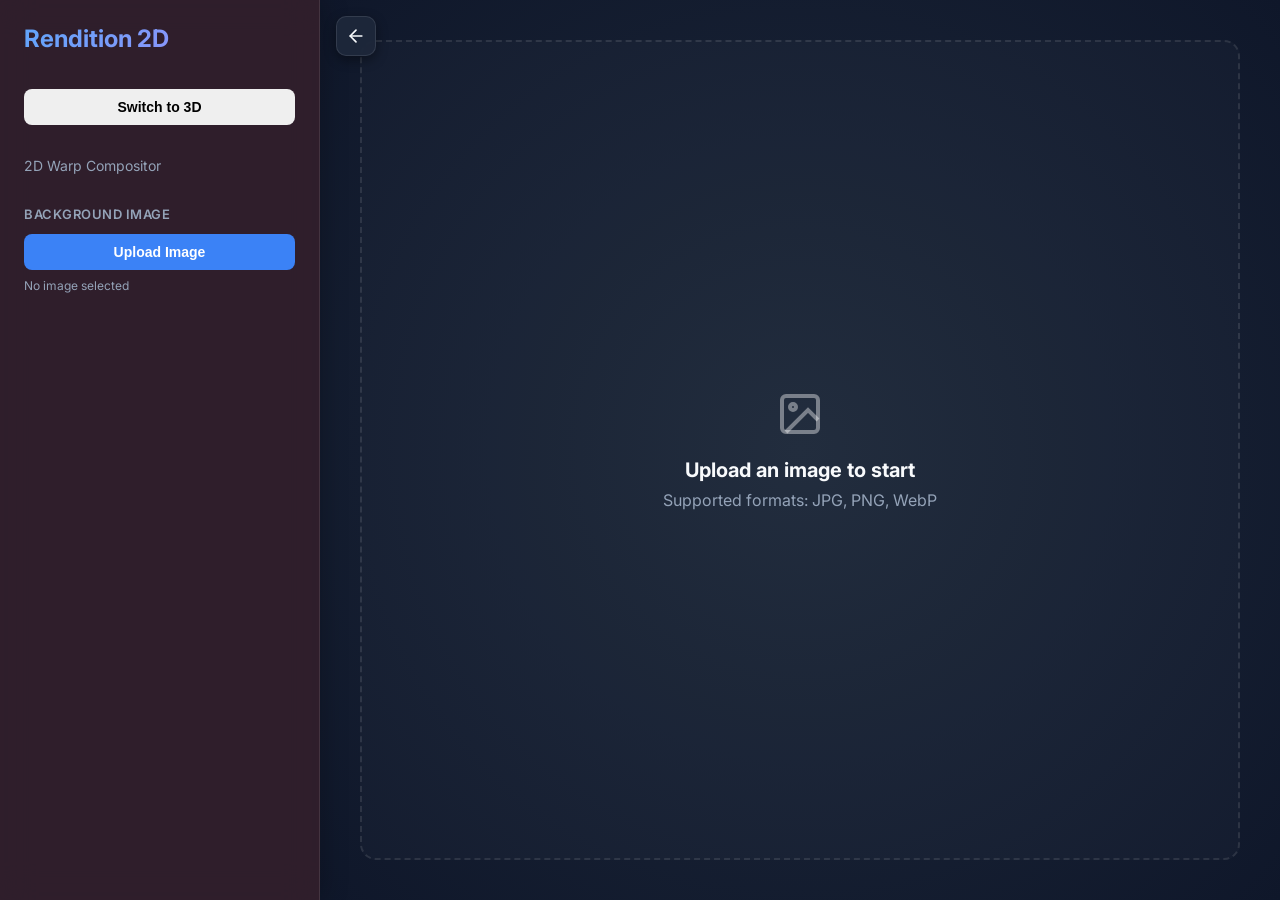
==== commit 27f16def: "changes" ====
--- a/index.html
+++ b/index.html
@@ -123,6 +123,9 @@
 
         <!-- Main Canvas Area -->
         <main class="workspace">
+            <button class="sidebar-toggle" id="sidebarToggle" title="Hide Sidebar">
+                <svg width="20" height="20" viewBox="0 0 24 24" fill="none" stroke="currentColor" stroke-width="2" stroke-linecap="round" stroke-linejoin="round"><line x1="19" y1="12" x2="5" y2="12"></line><polyline points="12 19 5 12 12 5"></polyline></svg>
+            </button>
             <div id="dropzone" class="dropzone empty">
                 <div class="dropzone-message">
                     <svg width="48" height="48" viewBox="0 0 24 24" fill="none" stroke="rgba(255,255,255,0.4)"
--- a/style.css
+++ b/style.css
@@ -34,6 +34,8 @@
 /* Sidebar */
 .sidebar {
     width: 320px;
+    min-width: 320px;
+    flex-shrink: 0;
     background: var(--sidebar-bg);
     backdrop-filter: blur(16px);
     -webkit-backdrop-filter: blur(16px);
@@ -44,6 +46,16 @@
     gap: 32px;
     z-index: 10;
     box-shadow: 4px 0 24px rgba(0, 0, 0, 0.2);
+    overflow-y: auto;
+    overflow-x: hidden;
+    transition: margin-left 0.3s cubic-bezier(0.4, 0, 0.2, 1),
+                box-shadow 0.3s ease;
+}
+
+.sidebar.collapsed {
+    margin-left: -320px;
+    box-shadow: none;
+    border-right-color: transparent;
 }
 
 .logo {
@@ -410,4 +422,105 @@
 
 .warp-container:not(.active) .warp-editable-text.text-only {
     background: transparent;
+}
+
+/* Workspace fills remaining space */
+.workspace {
+    position: relative;
+    flex: 1;
+    min-width: 0;
+}
+
+/* Sidebar Toggle Button */
+.sidebar-toggle {
+    position: absolute;
+    top: 16px;
+    left: 16px;
+    width: 40px;
+    height: 40px;
+    border-radius: 10px;
+    background: rgba(30, 41, 59, 0.9);
+    border: 1px solid var(--border-color);
+    color: var(--text-primary);
+    display: flex;
+    align-items: center;
+    justify-content: center;
+    cursor: pointer;
+    z-index: 50;
+    transition: background-color 0.2s, transform 0.15s;
+    box-shadow: 0 4px 12px rgba(0, 0, 0, 0.4);
+    backdrop-filter: blur(8px);
+    -webkit-backdrop-filter: blur(8px);
+}
+
+.sidebar-toggle:hover {
+    background: var(--brand-primary);
+    transform: scale(1.08);
+}
+
+/* Warp Lock Button */
+.warp-lock {
+    position: absolute;
+    width: 32px;
+    height: 32px;
+    border-radius: 50%;
+    background: #64748b;
+    color: white;
+    display: flex;
+    align-items: center;
+    justify-content: center;
+    cursor: pointer;
+    z-index: 11;
+    transform: translate(-50%, -50%) translateZ(10px);
+    box-shadow: 0 2px 8px rgba(0, 0, 0, 0.4);
+    opacity: 0;
+    transition: opacity 0.2s, background-color 0.2s;
+    border: 2px solid white;
+}
+
+.warp-lock:hover {
+    background-color: #475569;
+}
+
+.warp-container.active .warp-lock,
+.warp-container:hover .warp-lock {
+    opacity: 1;
+}
+
+/* When locked: keep lock icon visible but hide other controls */
+.warp-container.locked .warp-lock {
+    opacity: 0.85;
+    background: #3b82f6;
+}
+
+.warp-container.locked:hover .warp-lock,
+.warp-container.locked.active .warp-lock {
+    opacity: 1;
+}
+
+.warp-container.locked .warp-handle,
+.warp-container.locked .warp-move,
+.warp-container.locked .warp-delete {
+    display: none !important;
+}
+
+/* Hide all controls (including lock) during capture */
+.warp-container.hide-controls .warp-handle,
+.warp-container.hide-controls .warp-move,
+.warp-container.hide-controls .warp-delete,
+.warp-container.hide-controls .warp-lock {
+    display: none !important;
+}
+
+/* Mobile responsive */
+@media (max-width: 640px) {
+    .sidebar {
+        width: 280px;
+        min-width: 280px;
+        padding: 16px;
+        gap: 20px;
+    }
+    .sidebar.collapsed {
+        margin-left: -280px;
+    }
 }
